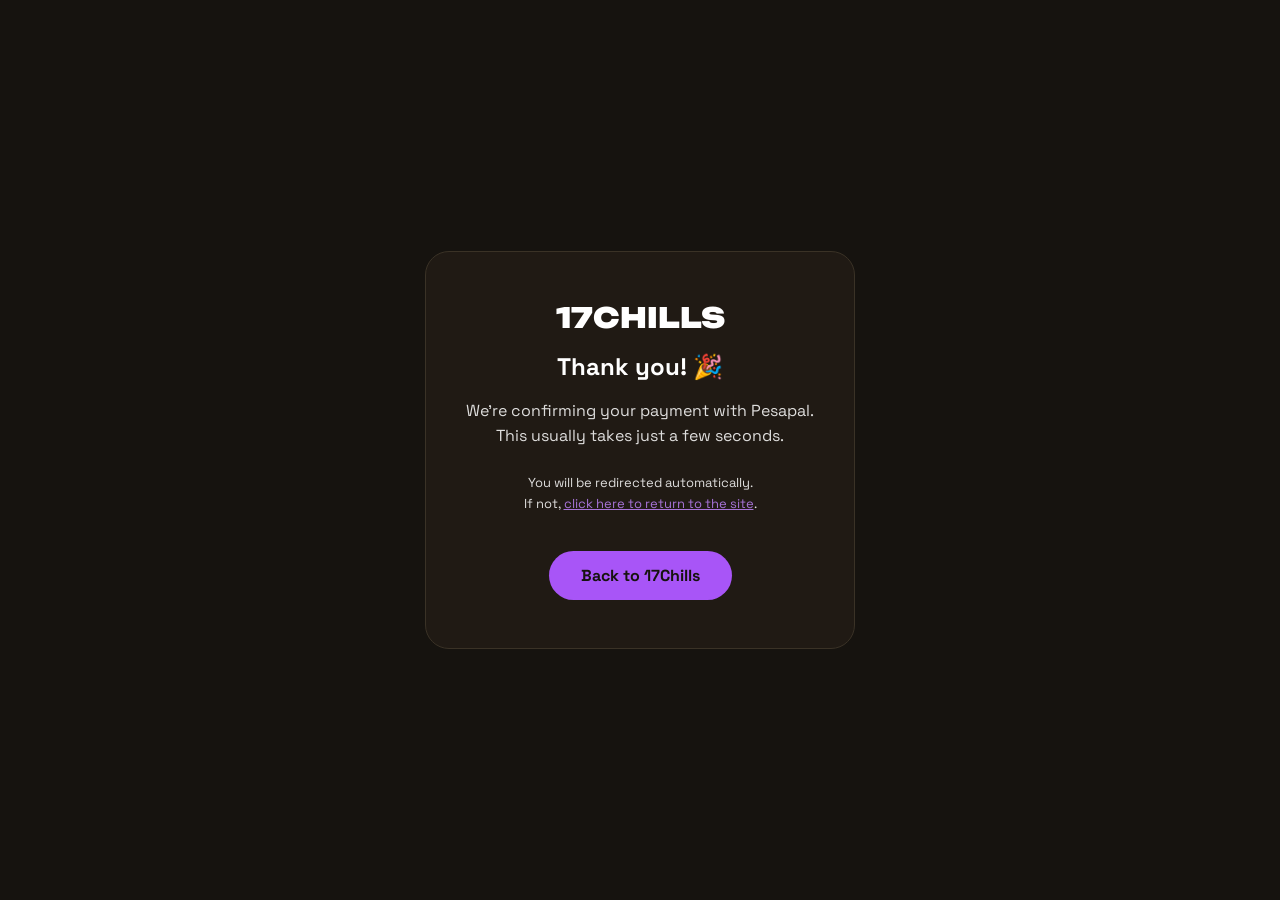
==== payment-complete.html @ 4f9dffe9 "Add files via upload" ====
<!DOCTYPE html>
<html lang="en">
<head>
  <meta charset="UTF-8">
  <meta name="viewport" content="width=device-width, initial-scale=1.0">
  <title>Payment Complete • 17Chills</title>
  <link href="https://fonts.googleapis.com/css2?family=Space+Grotesk:wght@500;600&amp;family=Unbounded:wght@700&amp;display=swap" rel="stylesheet">
  <style>
    body { font-family: 'Space Grotesk', system_ui, sans-serif; background: #16130F; color: #fff; display: flex; align-items: center; justify-content: center; min-height: 100vh; margin: 0; text-align: center; }
    .card { background: #201A14; border: 1px solid #3A3226; border-radius: 24px; padding: 48px 40px; max-width: 420px; }
    .logo { font-family: 'Unbounded', sans-serif; font-size: 28px; font-weight: 900; margin-bottom: 8px; }
    h1 { font-size: 24px; margin: 16px 0 8px; }
    p { opacity: .85; line-height: 1.6; }
    .btn { display: inline-block; margin-top: 24px; background: #A855F7; color: #16130F; text-decoration: none; padding: 14px 32px; border-radius: 999px; font-weight: 700; }
  </style>
</head>
<body>
  <div class="card">
    <div class="logo">17CHILLS</div>
    <h1>Thank you! 🎉</h1>
    <p>We're confirming your payment with Pesapal.<br>This usually takes just a few seconds.</p>
    <p style="margin-top:24px;font-size:13px">You will be redirected automatically.<br>If not, <a href="index.html" style="color:#C084FC">click here to return to the site</a>.</p>
    <a href="index.html?paid=1" class="btn">Back to 17Chills</a>
  </div>

  <script>
    // Auto redirect after short delay with success flag
    setTimeout(() => {
      const params = new URLSearchParams(window.location.search);
      const itemId = params.get("itemId") || "";
      window.location.href = "index.html?paid=1&itemId=" + encodeURIComponent(itemId);
    }, 4200);
  </script>
</body>
</html>
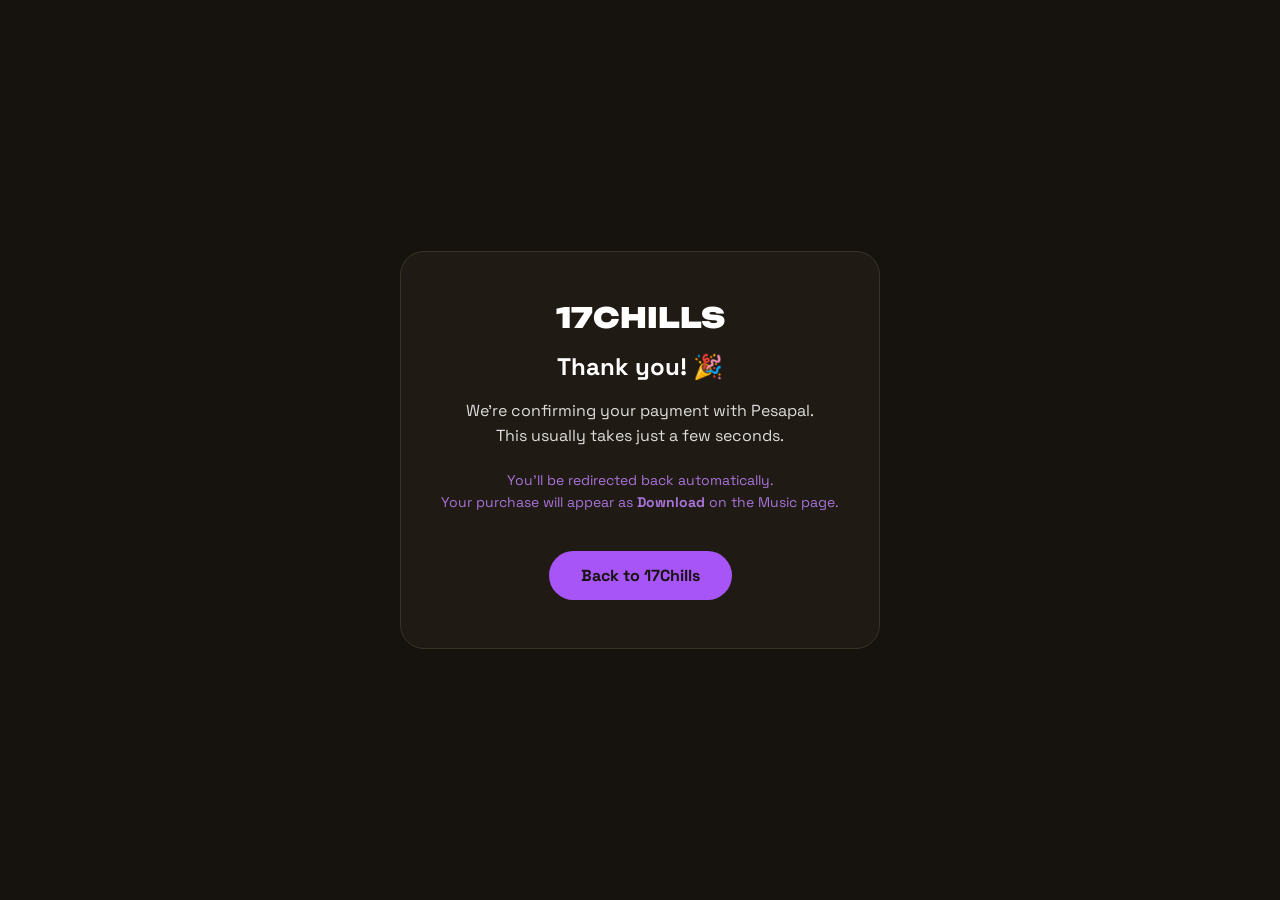
==== commit e6659e02: "Update payment-complete.html" ====
--- a/payment-complete.html
+++ b/payment-complete.html
@@ -18,8 +18,14 @@
   <div class="card">
     <div class="logo">17CHILLS</div>
     <h1>Thank you! 🎉</h1>
-    <p>We're confirming your payment with Pesapal.<br>This usually takes just a few seconds.</p>
-    <p style="margin-top:24px;font-size:13px">You will be redirected automatically.<br>If not, <a href="index.html" style="color:#C084FC">click here to return to the site</a>.</p>
+
+<p>We're confirming your payment with Pesapal.<br>
+This usually takes just a few seconds.</p>
+<p style="margin-top:20px; font-size:14px; color:#C084FC">
+  You'll be redirected back automatically.<br>
+  Your purchase will appear as <strong>Download</strong> on the Music page.
+</p>
+    
     <a href="index.html?paid=1" class="btn">Back to 17Chills</a>
   </div>
 
@@ -32,4 +38,4 @@
     }, 4200);
   </script>
 </body>
-</html>+</html>
